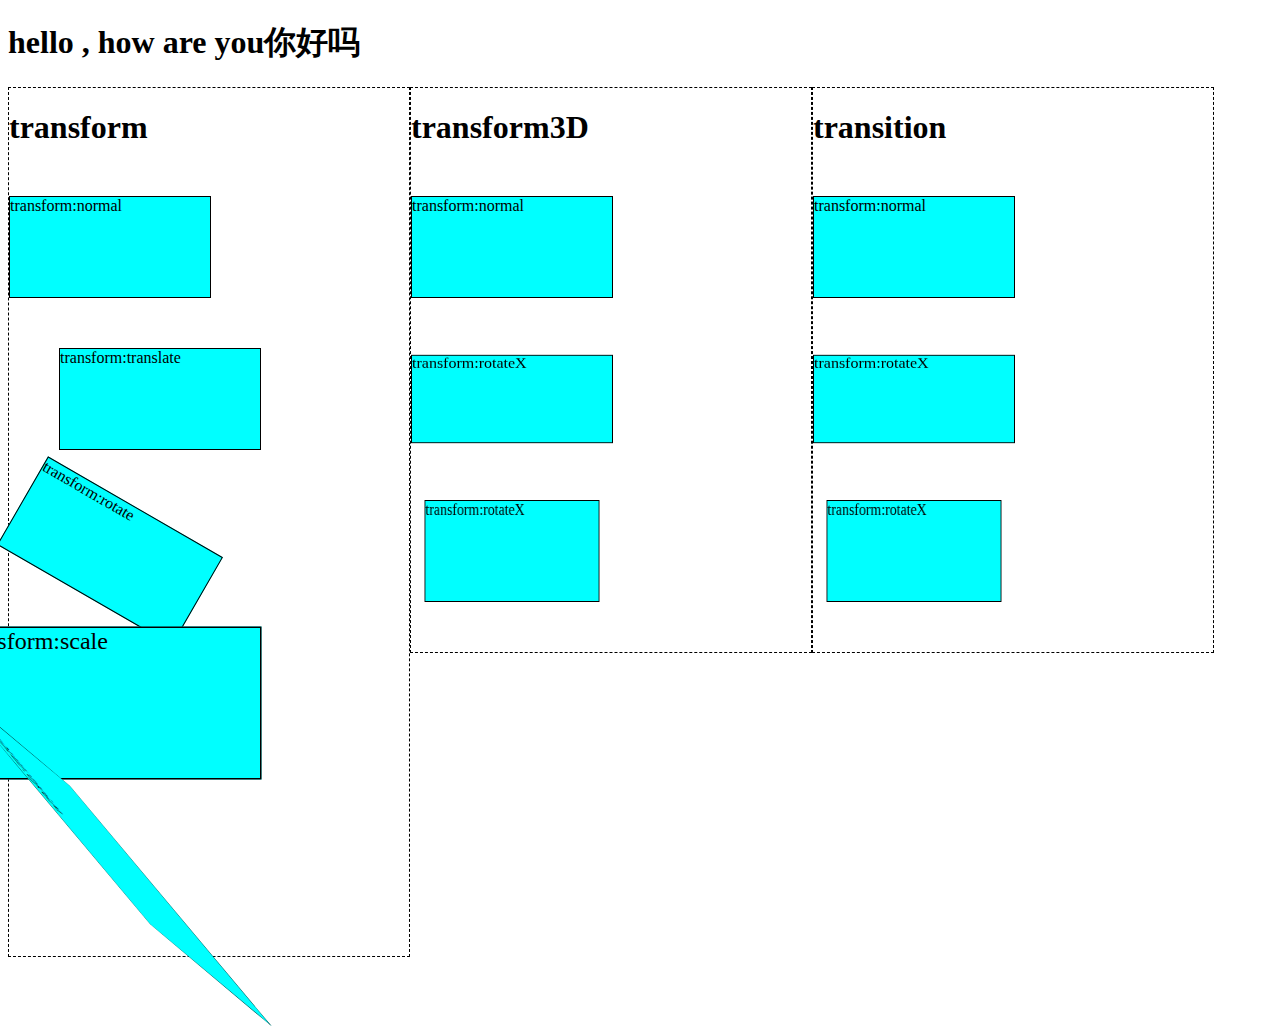
==== testCss/index.html @ 1bc6eade "add some css3" ====
<!DOCTYPE html>
<html>
<head lang="en">
    <link href="css/css.css" rel="stylesheet" type="text/css">
    <meta charset="UTF-8">
    <title></title>
</head>
<body>
<h1 class="voice">hello , how are you你好吗</h1>
<div class="transform">
    <h1>transform</h1>
    <div>
        transform:normal
    </div>
    <div class="translate">
        transform:translate
    </div>
    <div class="rotate">
        transform:rotate
    </div>
    <div class="scale">
        transform:scale
    </div>
    <div class="skew">
        transform:skew
    </div>
</div>
<div class="transform">
    <h1>transform3D</h1>
    <div>
        transform:normal
    </div>
    <div class="rotateX">
        transform:rotateX
    </div>
    <div class="rotateY">
        transform:rotateX
    </div>
</div>
<div class="transform">
    <h1>transition</h1>
    <div>
        transform:normal
    </div>
    <div class="rotateX">
        transform:rotateX
    </div>
    <div class="rotateY">
        transform:rotateX
    </div>
</div>
</body>
</html>
---- testCss/css/css.css ----
/**
 * Created by root on 15-7-1.
 */
.transform{
    float: left;
    border: dashed 1px black;
    width: 400px;
}
.transform div{
    width: 200px;
    height: 100px;
    background-color: aqua;
    border: solid 1px black;
    margin: 50px 0;
}
.translate{
    transform: translate(50px,0px);/*normal*/
    -ms-transform: translate(50px,0px);/*IE9*/
    -webkit-transform: translate(50px,0px);/*safari and chrome*/
    -moz-transform: translate(50px,0px);/*opera*/
    -o-transform: translate(50px,0px);/*Firefox*/
}
.rotate{
    transform: rotate(30deg);/*normal*/
    -ms-transform: rotate(30deg);/*IE9*/
    -webkit-transform: rotate(30deg);/*safari*/
    -moz-transform: rotate(30deg);/*opera*/
    -o-transform: rotate(30deg);/*Firefox*/
}
.scale{
    transform: scale(1.5,1.5);/*normal*/
    -ms-transform: scale(1.5,1.5);/*IE9*/
    -webkit-transform: scale(1.5,1.5);/*safari*/
    -moz-transform: scale(1.5,1.5);/*opera*/
    -o-transform: scale(1.5,1.5);/*Firefox*/
}
.skew{
    transform: skew(50deg,50deg);/*normal*/
    -ms-transform: skew(1.5,1.5);/*IE9*/
    -webkit-transform: skew(1.5,1.5);/*safari*/
    -moz-transform: skew(1.5,1.5);/*opera*/
    -o-transform: skew(1.5,1.5);/*Firefox*/
}
.rotateX{
    transform: rotateX(30deg);
    -webkit-transform: rotateX(30deg);/*safari and chrome*/
    -moz-transform: rotateX(30deg);/*Firefox*/
}
.rotateY{
    transform: rotateY(30deg);
    -webkit-transform: rotateY(30deg);/*safari and chrome*/
    -moz-transform: rotateY(30deg);/*Firefox*/
}
.transition
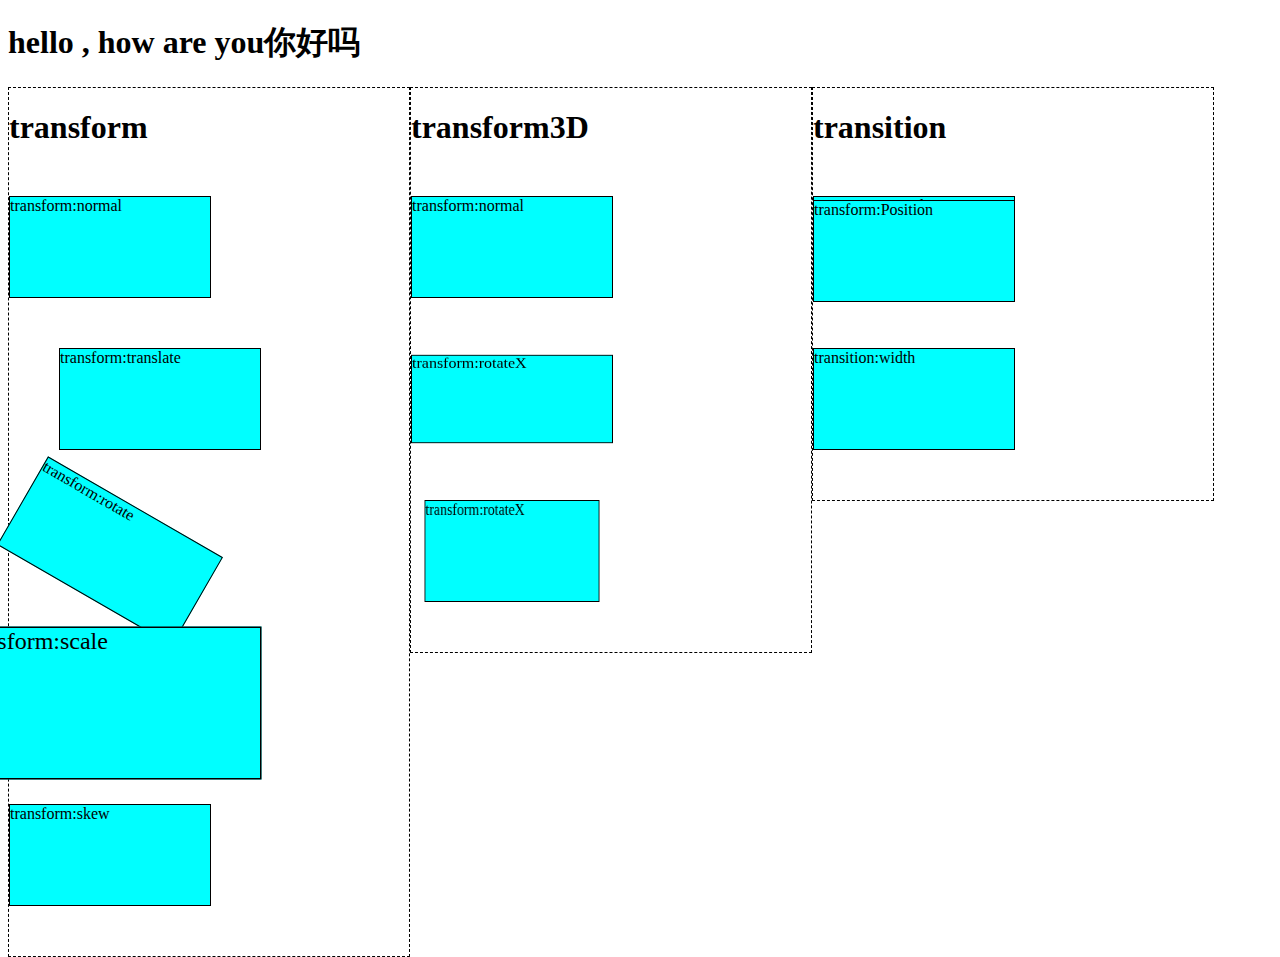
==== commit 6725a218: "测试了transition" ====
--- a/testCss/index.html
+++ b/testCss/index.html
@@ -40,13 +40,13 @@
 <div class="transform">
     <h1>transition</h1>
     <div>
-        transform:normal
+        transition:normal
     </div>
-    <div class="rotateX">
-        transform:rotateX
+    <div class="transitionWidth">
+        transition:width
     </div>
-    <div class="rotateY">
-        transform:rotateX
+    <div class="transitionPosition">
+        transform:Position
     </div>
 </div>
 </body>
--- a/testCss/css/css.css
+++ b/testCss/css/css.css
@@ -35,11 +35,16 @@
     -o-transform: scale(1.5,1.5);/*Firefox*/
 }
 .skew{
+    transition: transform 3s;
+    -webkit-transition: transform 3s;
+    -moz-transition: transform 3s;
+}
+.skew:hover{
     transform: skew(50deg,50deg);/*normal*/
-    -ms-transform: skew(1.5,1.5);/*IE9*/
-    -webkit-transform: skew(1.5,1.5);/*safari*/
-    -moz-transform: skew(1.5,1.5);/*opera*/
-    -o-transform: skew(1.5,1.5);/*Firefox*/
+    -ms-transform: skew(50deg,50deg);/*IE9*/
+    -webkit-transform: skew(50deg,50deg);/*safari*/
+    -moz-transform: skew(50deg,50deg);/*opera*/
+    -o-transform: skew(50deg,50deg);/*Firefox*/
 }
 .rotateX{
     transform: rotateX(30deg);
@@ -51,4 +56,22 @@
     -webkit-transform: rotateY(30deg);/*safari and chrome*/
     -moz-transform: rotateY(30deg);/*Firefox*/
 }
-.transition+.transitionWidth{
+    transition: width 1s;
+    -webkit-transition: width 1s;
+    -moz-transition: width 1s;
+}
+.transitionWidth:hover{
+    width: 300px;
+}
+.transitionPosition{
+    position: absolute;
+    top:150px;
+    transition: top 3s,width 3s;
+    -webkit-transition: top 3s,width 3s;
+    -moz-transition: top 3s,width 3s;
+}
+.transitionPosition:hover{
+    top: 300px;
+    width: 600px;
+}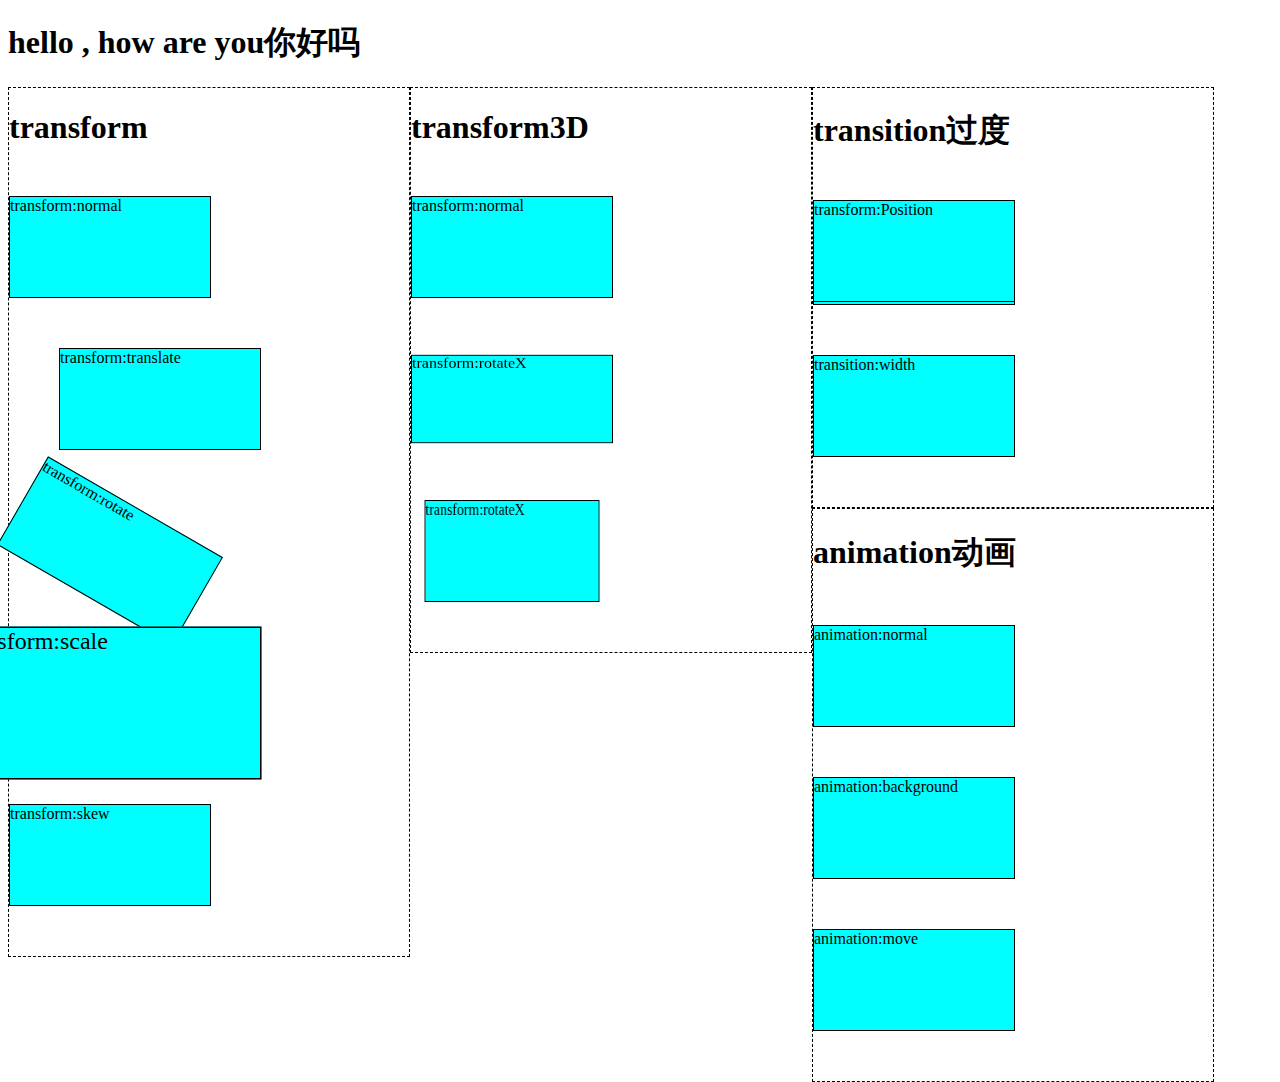
==== commit ec6c28c1: "加了-o-" ====
--- a/testCss/index.html
+++ b/testCss/index.html
@@ -38,7 +38,7 @@
     </div>
 </div>
 <div class="transform">
-    <h1>transition</h1>
+    <h1>transition过度</h1>
     <div>
         transition:normal
     </div>
@@ -49,5 +49,17 @@
         transform:Position
     </div>
 </div>
+<div class="transform animation">
+    <h1>animation动画</h1>
+    <div>
+        animation:normal
+    </div>
+    <div class="animationBackground">
+        animation:background
+    </div>
+    <div class="animationMove">
+        animation:move
+    </div>
+</div>
 </body>
 </html>--- a/testCss/css/css.css
+++ b/testCss/css/css.css
@@ -57,9 +57,10 @@
     -moz-transform: rotateY(30deg);/*Firefox*/
 }
 .transitionWidth{
-    transition: width 1s;
-    -webkit-transition: width 1s;
+    transition: width 1s linear ;
+    -webkit-transition: width 1s linear ;
     -moz-transition: width 1s;
+    -o-transition: width 1s;
 }
 .transitionWidth:hover{
     width: 300px;
@@ -70,8 +71,62 @@
     transition: top 3s,width 3s;
     -webkit-transition: top 3s,width 3s;
     -moz-transition: top 3s,width 3s;
+    -o-transition: top 3s,width 3s;
 }
 .transitionPosition:hover{
     top: 300px;
     width: 600px;
+}
+.animationBackground{
+    animation:animationBackground 1s;
+    -moz-animation:animationBackground 1s;
+    -webkit-animation:animationBackground 1s;
+    -o-animation: animationBackground 1s;
+}
+@keyframes animationBackground {
+    from{background-color: aqua}
+    to{background-color: lime}
+}
+@-moz-keyframes animationBackground {
+    from{background-color: aqua}
+    to{background-color: lime}
+}
+@-webkit-keyframes animationBackground {
+    from{background-color: aqua}
+    to{background-color: lime}
+}
+@-o-keyframes animationBackground {
+    from{background-color: aqua}
+    to{background-color: lime}
+}
+.animationMove{
+    position: relative;
+    left: 0;
+    top: 0;
+    animation:animationMove 5s;
+    -moz-animation:animationMove 5s;
+    -webkit-animation:animationMove 5s;
+    -o-animation: animationMove 5s;
+}
+@keyframes animationMove {
+    from{
+        background-color: aqua;
+    }
+    to{
+        background-color: lime;
+        left: 200px;
+        transform: rotate(480deg);
+    }
+}
+@-moz-keyframes animationMove {
+    from{background-color: aqua}
+    to{background-color: lime}
+}
+@-webkit-keyframes animationMove {
+    from{background-color: aqua}
+    to{background-color: lime}
+}
+@-o-keyframes animationMove {
+    from{background-color: aqua}
+    to{background-color: lime}
 }